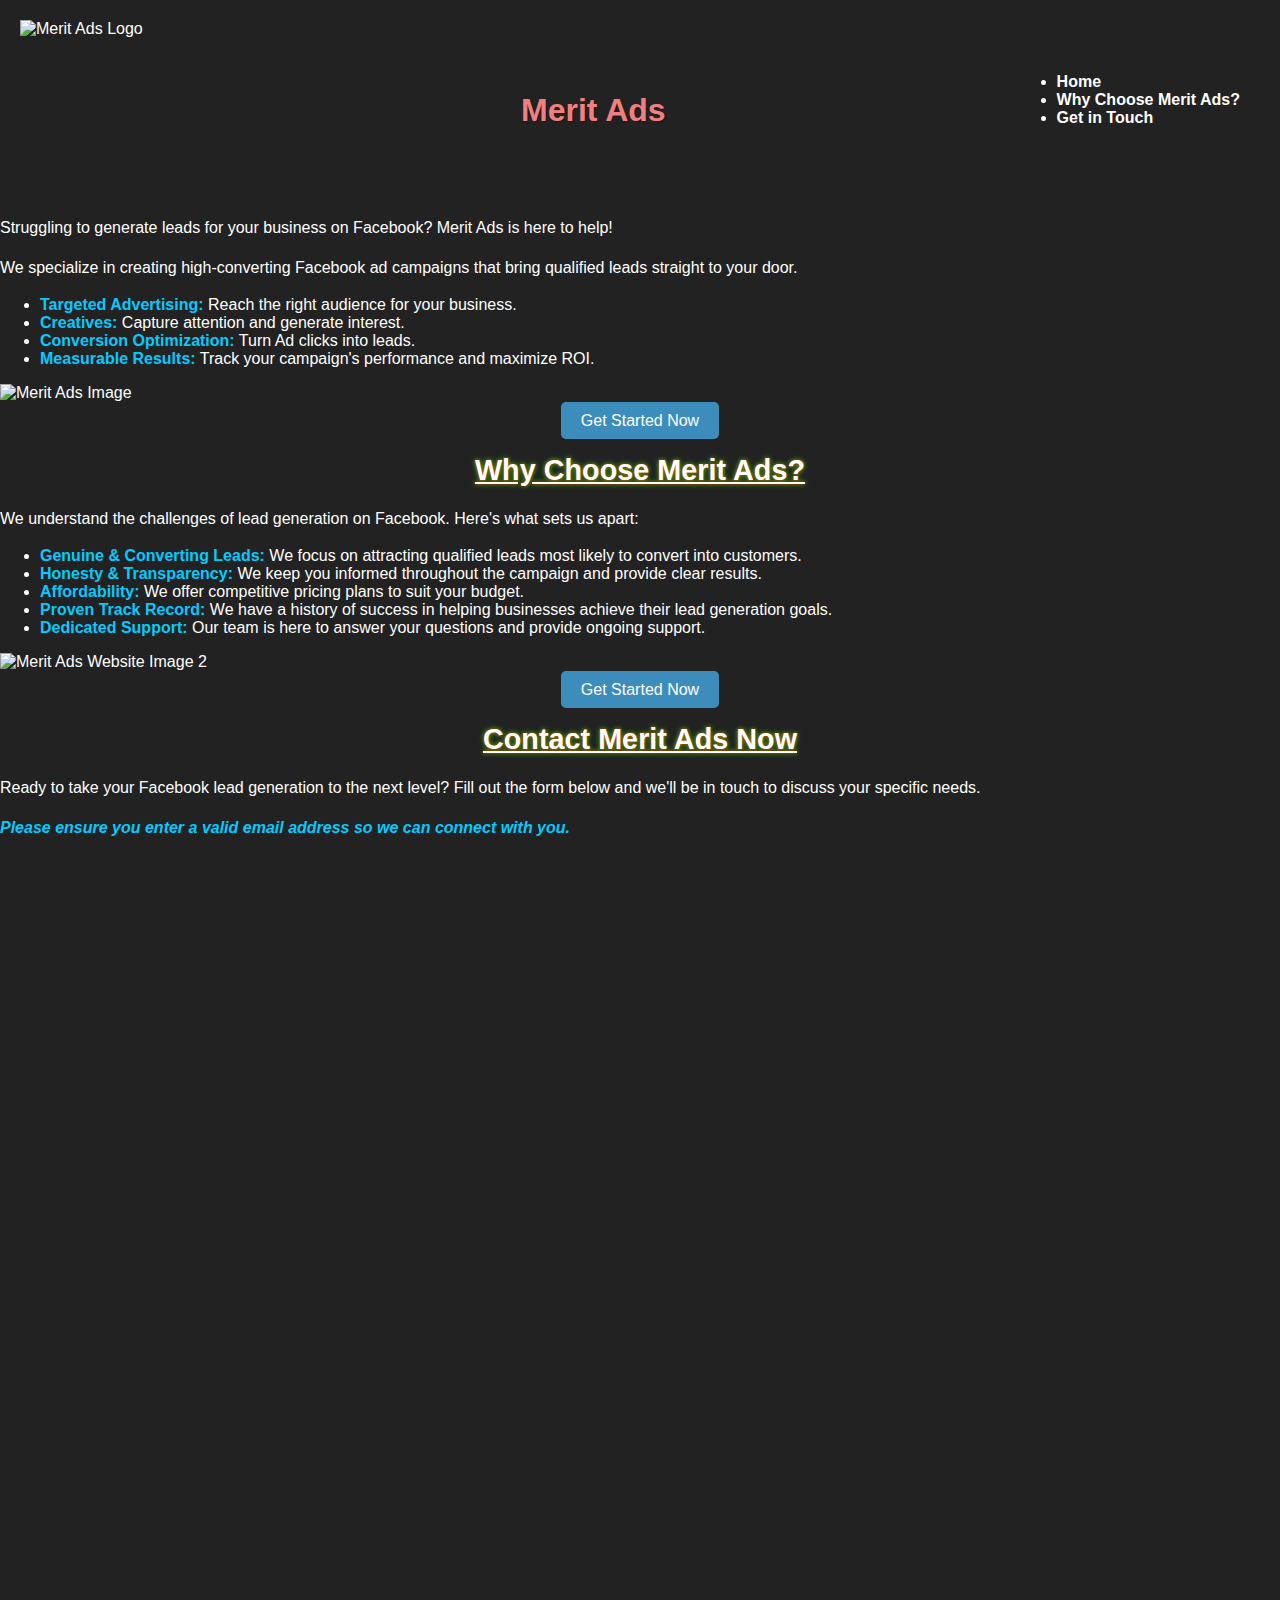
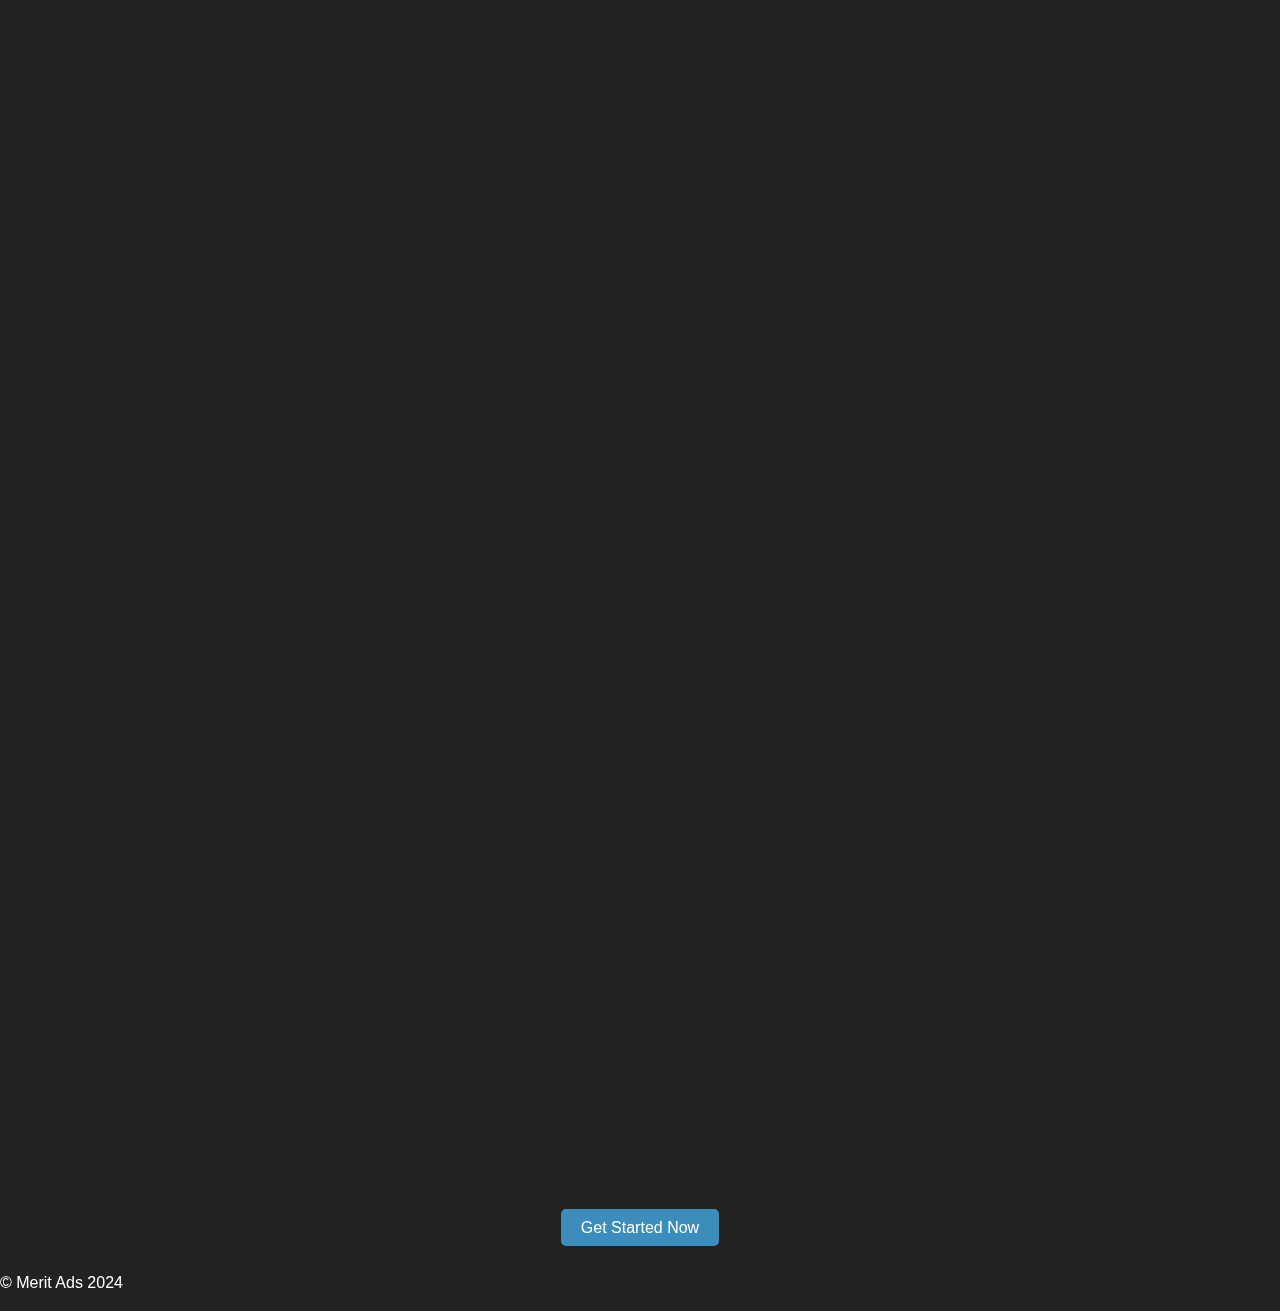
==== index.html @ b520ceeb "updated name" ====
<!DOCTYPE html>
<html lang="en">
<head>
  <meta charset="UTF-8">
  <meta name="viewport" content="width=device-width, initial-scale=1.0">
  <title>Merit Ads - Get Facebook Leads</title>
  <link rel="stylesheet" href="style.css"> </head>
<body>
  <header>
    <img src="./Downloads/Merit Ads Logo (2).png" alt="Merit Ads Logo" width="150" height="150">
    <h1>Merit Ads</h1>
    <nav>
      <ul>
        <li><a href="https://merit-ads.com">Home</a></li>
        <li><a href="#why-choose-merit-ads">Why Choose Merit Ads?</a></li>
        <li><a href="#contact-merit-ads">Get in Touch</a></li>
      </ul>
    </nav>
  </header>

  <main>
    <p>Struggling to generate leads for your business on Facebook? Merit Ads is here to help!</p>
    <p>We specialize in creating high-converting Facebook ad campaigns that bring qualified leads straight to your door.</p>
    <ul>
      <li><strong>Targeted Advertising:</strong> Reach the right audience for your business.</li>
      <li><strong>Creatives:</strong> Capture attention and generate interest.</li>
      <li><strong>Conversion Optimization:</strong> Turn Ad clicks into leads.</li>
      <li><strong>Measurable Results:</strong> Track your campaign's performance and maximize ROI.</li>
    </ul>
    <img src="./Downloads\merit ads website body image of people.jpg" alt="Merit Ads Image" width="800" height="500">

    <center><a href="https://forms.gle/bBWYeP9aksQHCVMYA" class="get-started-btn">Get Started Now</a></center>

    <h2 id="why-choose-merit-ads">Why Choose Merit Ads?</h2>
    <p>We understand the challenges of lead generation on Facebook. Here's what sets us apart:</p>
    <ul>
      <li><strong>Genuine & Converting Leads:</strong> We focus on attracting qualified leads most likely to convert into customers.</li>
      <li><strong>Honesty & Transparency:</strong> We keep you informed throughout the campaign and provide clear results.</li>
      <li><strong>Affordability:</strong> We offer competitive pricing plans to suit your budget.</li>
      <li><strong>Proven Track Record:</strong> We have a history of success in helping businesses achieve their lead generation goals.</li>
      <li><strong>Dedicated Support:</strong> Our team is here to answer your questions and provide ongoing support.</li>
    </ul>

    <img src=".\Downloads\merit ads website body image 1.jpg" alt="Merit Ads Website Image 2" width="850" height="450">

    <center><a href="https://forms.gle/bBWYeP9aksQHCVMYA" class="get-started-btn">Get Started Now</a></center> 
    
    <h2 id="contact-merit-ads">Contact Merit Ads Now</h2>
    <p>Ready to take your Facebook lead generation to the next level? Fill out the form below and we'll be in touch to discuss your specific needs.</p>
    <p><b><i>Please ensure you enter a valid email address so we can connect with you.</i></b></p>

    <iframe src="https://docs.google.com/forms/d/e/1FAIpQLSeJFAL06XFg92rd-PuCsoSw8Tq8mLammQNxguzX2dKGJfdlQw/viewform?embedded=true" width="640" height="1959" frameborder="0" marginheight="0" marginwidth="0">Loading…</iframe>

    <center><a href="https://forms.gle/bBWYeP9aksQHCVMYA" class="get-started-btn">Get Started Now</a></center>  
  </main>

  <footer>
    <p>&copy; Merit Ads 2024</p>
  </footer>
</body>
</html>
---- style.css ----
/* Basic Styles */
body {
    font-family: Arial, sans-serif;
    margin: 0;
    padding: 0;
    background-color: #222; /* Dark background */
    color: #fff; /* White text color */
    font-size: 20;
  }
  
  /* Ensured semicolons are present at the end of rules */
  
  /* Header */
  header {
    background-color: transparent;
    color: inherit;
    padding: 20px;
    display: flex;
    justify-content: space-between;
    align-items: center;
  }
  
  h1 {
    margin-bottom: 0;
    text-align: center;
    color: #F08080; /* Pink heading */
    text-shadow: 1px 1px 2px rgba(0, 0, 0, 0.3); /* Subtle shadow */
  }
  
  /* H2 Styles (Increased Specificity and Creative Effects) */
  #why-choose-merit-ads,
  #contact-merit-ads {
    margin-bottom: 20px;
    text-align: center;
    font-size: 1.8em; /* Increase font size slightly */
    text-decoration: underline; /* Underline for emphasis */
    text-shadow: 0 0 3px #FF0000, 0 0 5px #00FF00; /* Dual color text shadow */
    transition: text-shadow 0.3s ease-in-out; /* Smooth transition on hover */
  }
  
  #why-choose-merit-ads:hover,
  #contact-merit-ads:hover {
    text-shadow: 0 0 5px #FF0000, 0 0 10px #00FF00; /* Enhance text shadow on hover */
  }  
  /* Navigation Bar Styling */
  nav {
    display: flex;
    list-style: none;
    padding: 0;
    margin: 0;
  }
  
  nav li {
    margin-right: 20px;
  }
  
  nav li a {
    color: inherit; /* Inherit text color from body */
    text-decoration: none;
    font-weight: bold;
    transition: color 0.3s ease-in-out;
  }
  
  nav li a:hover {
    color: #32CD32; /* Green on hover */
  }
  
  /* Creative List Styling (Replace with your preferred icons) */
  .creative-list {
    display: flex;
    justify-content: space-between;
    margin: 0 auto;
    width: 60%;
  }
  
  .creative-list li {
    position: relative;
    text-align: center;
    padding: 15px;
    border-radius: 5px; /* Rounded corners */
    background-color: #333; /* Darker gray background */
    color: #eee; /* Light gray text */
    margin: 0 10px;
    transition: background-color 0.3s ease-in-out; /* Smooth background transition */
  }
  
  .creative-list li:before {
    content: '';
    display: block;
    width: 30px;
    height: 30px;
    border-radius: 50%;
    background-color: #fff; /* White circle */
    position: absolute;
    top: -5px; /* Position above list item */
    left: 50%;
    transform: translateX(-50%);
    z-index: -1;
  }
  
  .creative-list li:after {
    content: '';
    position: absolute;
    top: 15px;
    left: 50%;
    transform: translateX(-50%);
    width: 100%;
    height: 2px;
    background-color: #ddd; /* Light gray line */
    z-index: -2;
  }
  
  .creative-list li:first-child:after {
    display: none;
  }
  
  .creative-list li.active,
  .creative-list li:hover {
    background-color: #444; /* Even darker hover background */
    color: #fff; /* White text on hover */
  }
  
  /* Paragraphs */
  p {
    line-height: 1.5;
    color: inherit; /* Inherit text color from body */
    font
  }
  
  /* Images */
  img {
    max-width: 100%;
    height: auto;
    margin-bottom: 10px;
  }
  
  /* Buttons */
  .get-started-btn {
    background-color: #3C8DBC; /* Blue from logo (can be changed) */
    color: white;
    padding: 10px 20px;
    border: none;
    border-radius: 5px;
    cursor: pointer;
    margin-top: 10px;
    text-decoration: none;
  }
  
  .get-started-btn:hover {
    background-color: #2969AF; /* Darken blue on hover */
  }
  
  /* Bold Text Color */
  strong,
  b {
    color: #00CCFF;
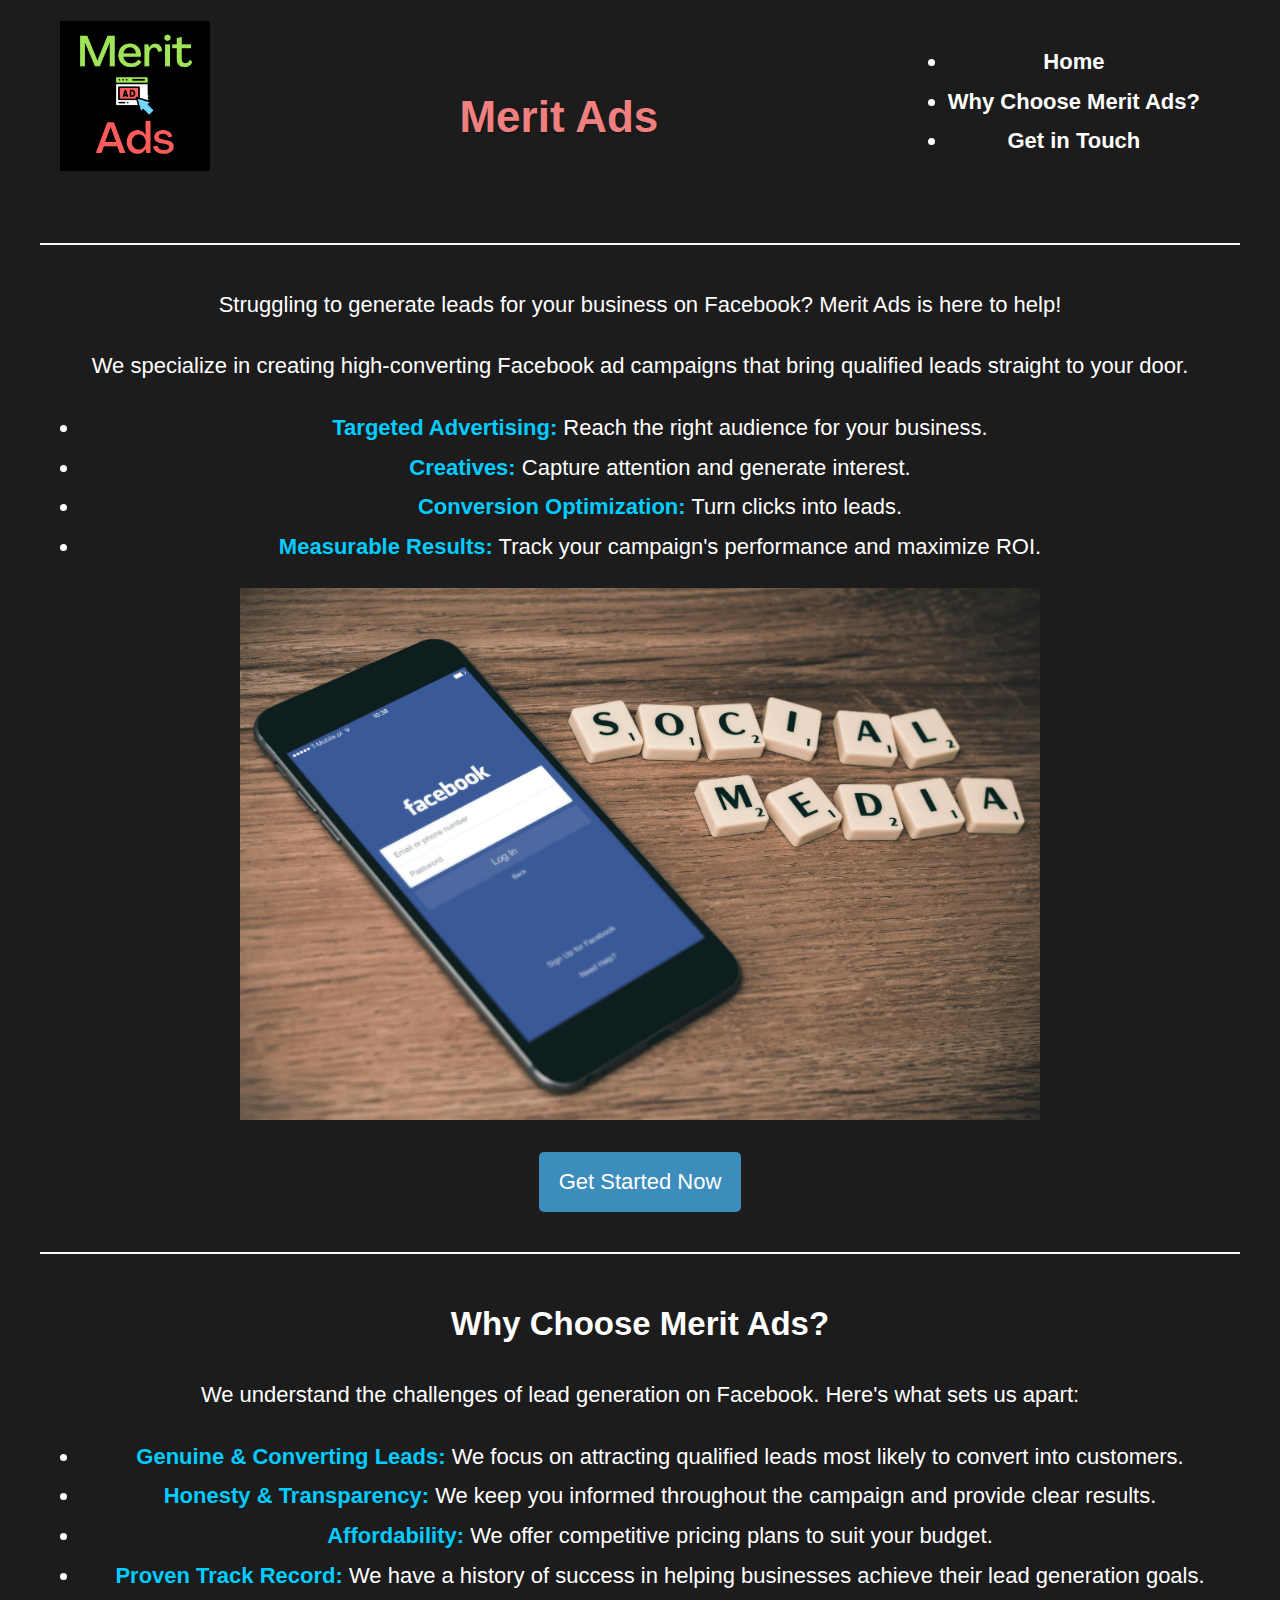
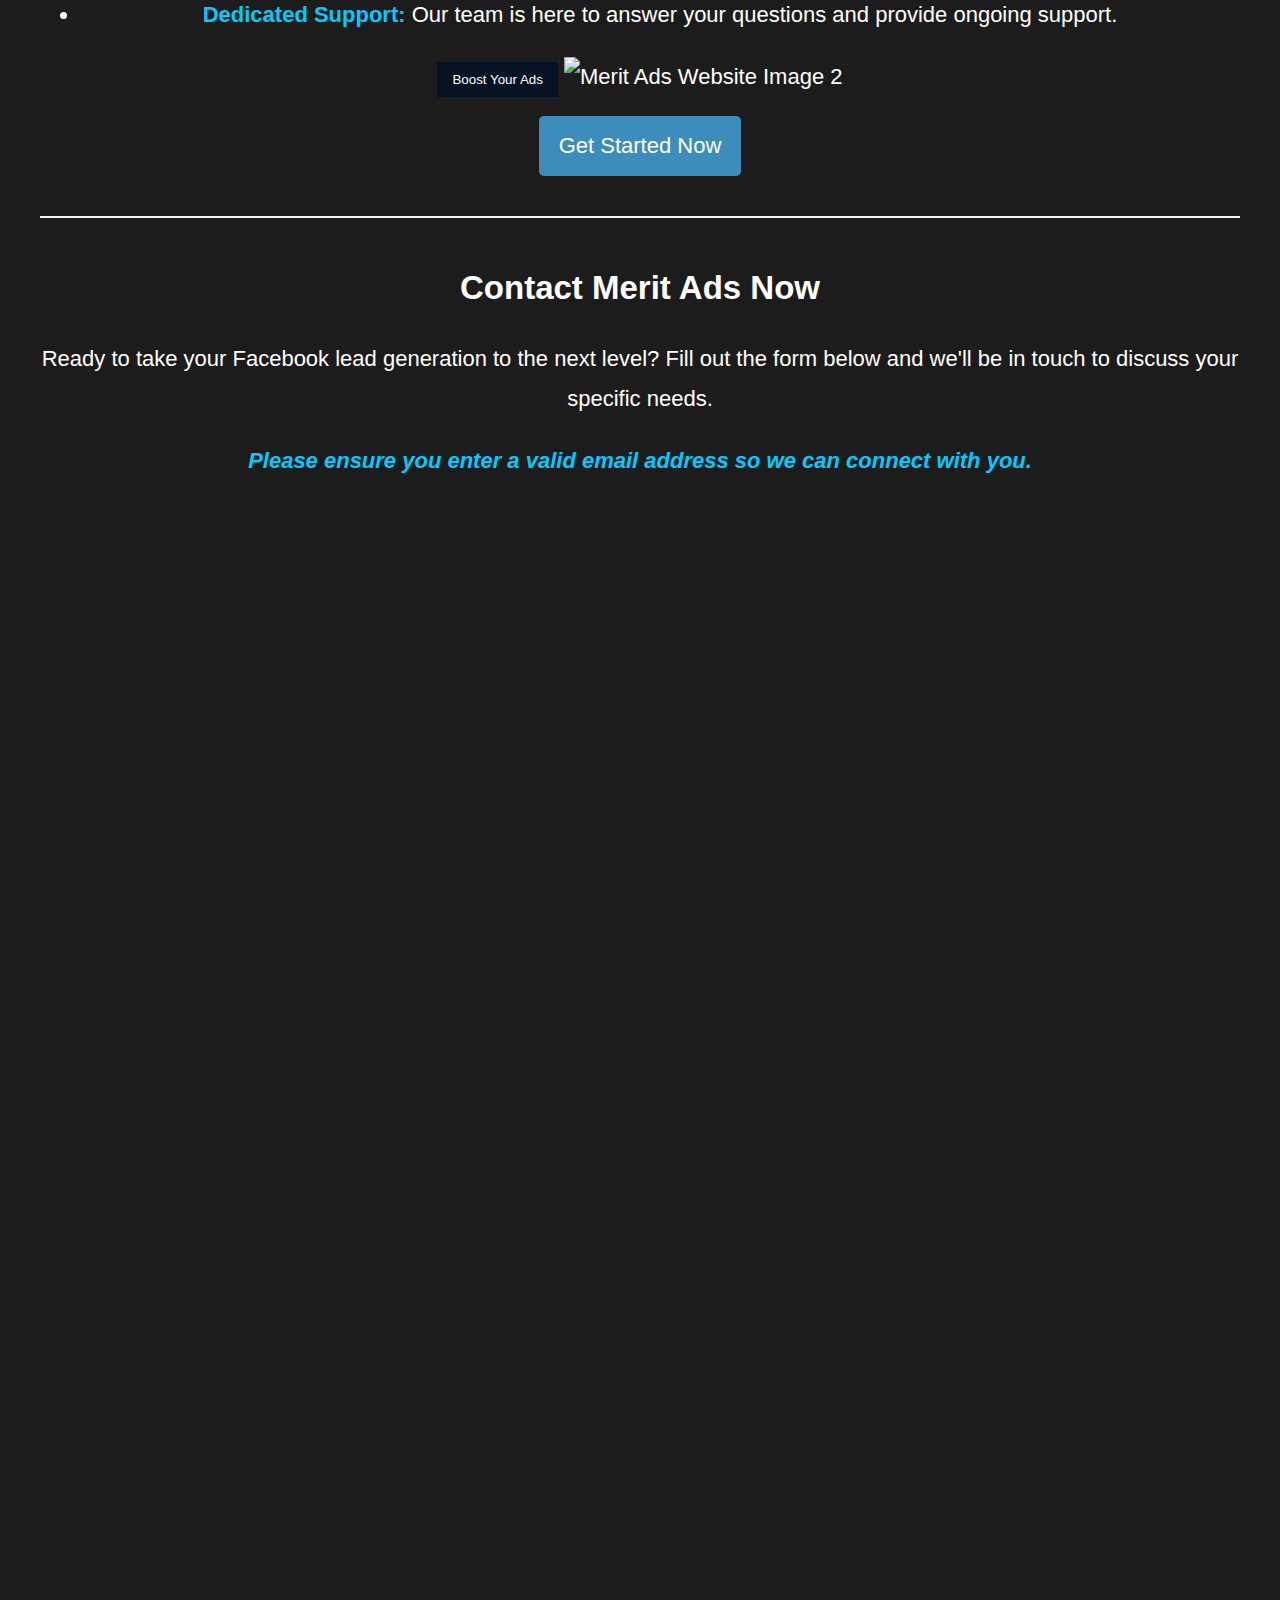
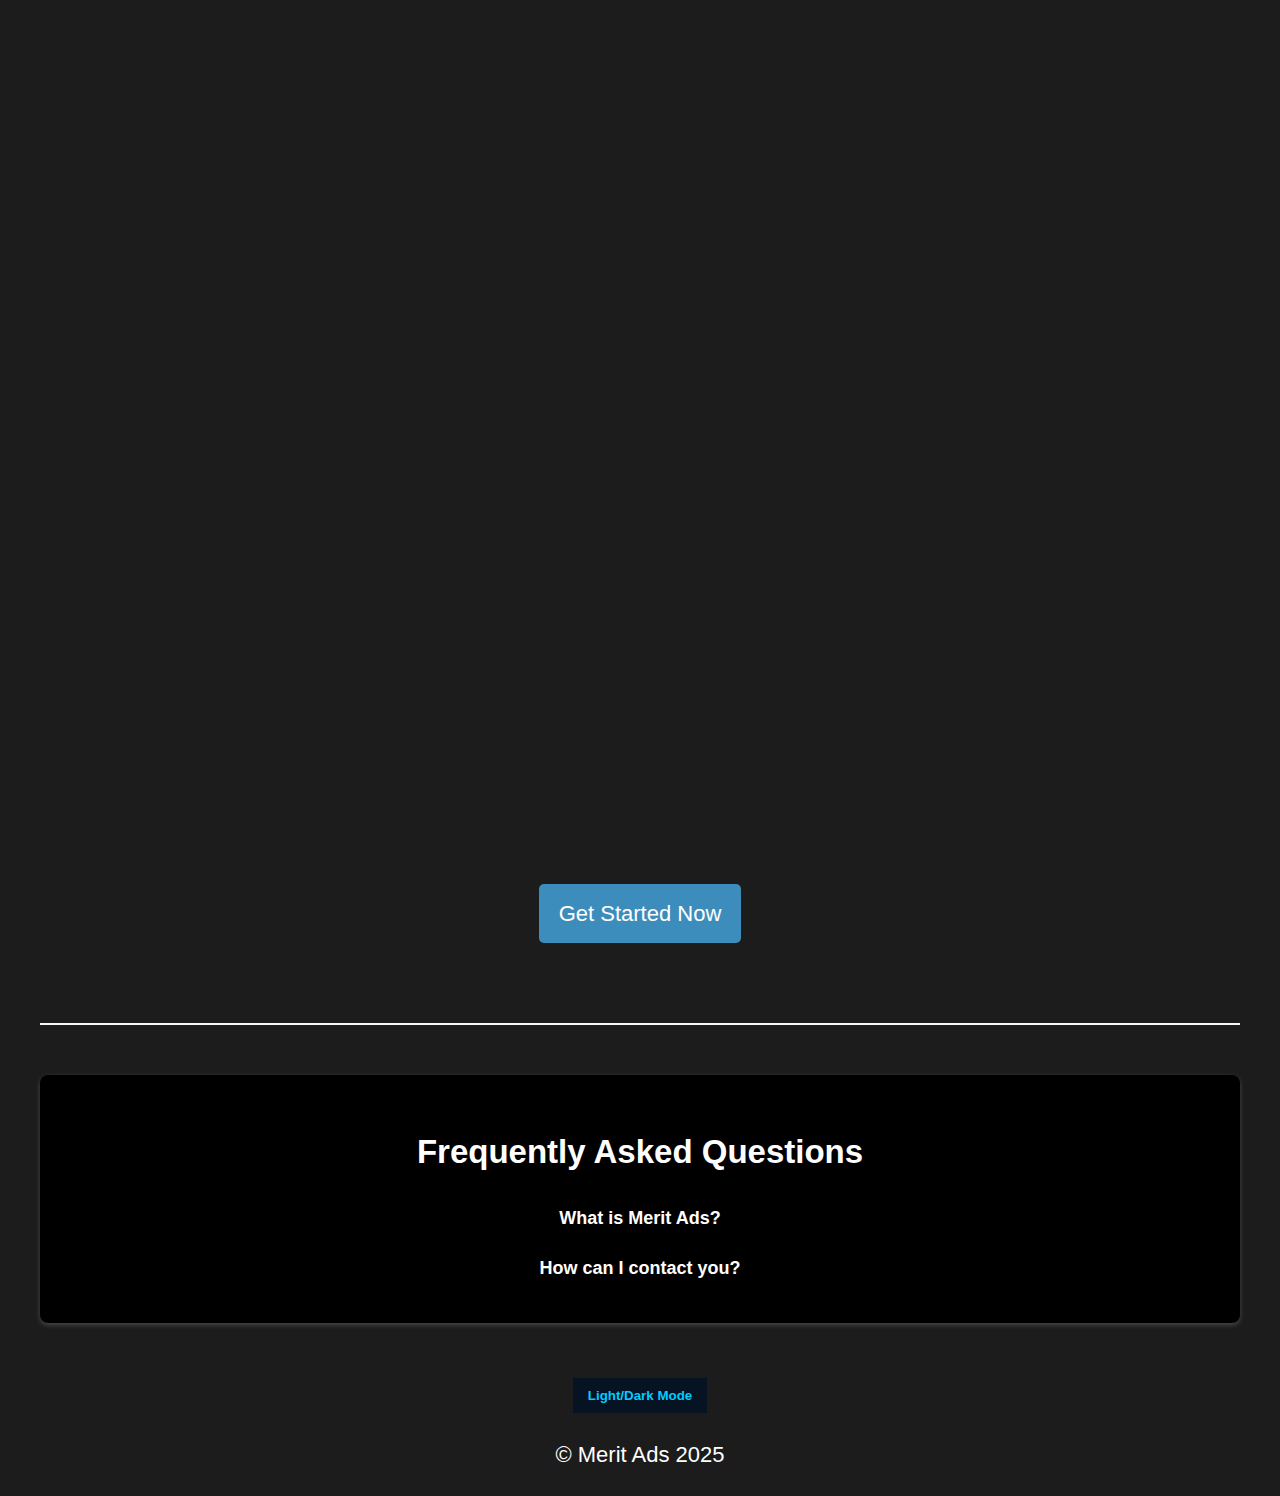
==== commit edc42a73: "updated" ====
--- a/index.html
+++ b/index.html
@@ -7,7 +7,8 @@
   <link rel="stylesheet" href="style.css"> </head>
 <body>
   <header>
-    <img src="./Downloads/Merit Ads Logo (2).png" alt="Merit Ads Logo" width="150" height="150">
+    <img src="Images/Merit Ads Logo (2).png" alt="Merit Ads Logo" width="150" height="150">
+
     <h1>Merit Ads</h1>
     <nav>
       <ul>
@@ -19,17 +20,20 @@
   </header>
 
   <main>
+    <div class="divider"></div>
+
     <p>Struggling to generate leads for your business on Facebook? Merit Ads is here to help!</p>
     <p>We specialize in creating high-converting Facebook ad campaigns that bring qualified leads straight to your door.</p>
     <ul>
       <li><strong>Targeted Advertising:</strong> Reach the right audience for your business.</li>
       <li><strong>Creatives:</strong> Capture attention and generate interest.</li>
-      <li><strong>Conversion Optimization:</strong> Turn Ad clicks into leads.</li>
+      <li><strong>Conversion Optimization:</strong> Turn clicks into leads.</li>
       <li><strong>Measurable Results:</strong> Track your campaign's performance and maximize ROI.</li>
     </ul>
-    <img src="./Downloads\merit ads website body image of people.jpg" alt="Merit Ads Image" width="800" height="500">
+    <img src="Images/merit ads website body image 1.jpg" alt="Merit Ads Image" width="800" height="500">
+    <center><a href="https://forms.gle/bBWYeP9aksQHCVMYA" class="get-started-btn">Get Started Now</a></center>
 
-    <center><a href="https://forms.gle/bBWYeP9aksQHCVMYA" class="get-started-btn">Get Started Now</a></center>
+    <div class="divider"></div>
 
     <h2 id="why-choose-merit-ads">Why Choose Merit Ads?</h2>
     <p>We understand the challenges of lead generation on Facebook. Here's what sets us apart:</p>
@@ -41,10 +45,25 @@
       <li><strong>Dedicated Support:</strong> Our team is here to answer your questions and provide ongoing support.</li>
     </ul>
 
-    <img src=".\Downloads\merit ads website body image 1.jpg" alt="Merit Ads Website Image 2" width="850" height="450">
+<!-- Modal -->
+<div id="popupModal" class="modal">
+  <div class="modal-content">
+    <span class="close">&times;</span>
+    <h2>Get Your Brand Noticed!</h2>
+    <p>Looking to run high-impact digital ads? Partner with Merit Ads to reach your target audience and drive conversions. Click below to learn more!</p>
+    <a href="#googleForm" class="modal-btn">Learn More</a>
+  </div>
+</div>
 
-    <center><a href="https://forms.gle/bBWYeP9aksQHCVMYA" class="get-started-btn">Get Started Now</a></center> 
-    
+<!-- Trigger Button -->
+<button id="openModal">Boost Your Ads</button>
+
+    <img src=".\images\merit ads website body image 2.jpg" alt="Merit Ads Website Image 2" width="850" height="450">
+
+    <center><a href="https://forms.gle/bBWYeP9aksQHCVMYA" class="get-started-btn">Get Started Now</a></center>    
+
+    <div class="divider"></div>
+
     <h2 id="contact-merit-ads">Contact Merit Ads Now</h2>
     <p>Ready to take your Facebook lead generation to the next level? Fill out the form below and we'll be in touch to discuss your specific needs.</p>
     <p><b><i>Please ensure you enter a valid email address so we can connect with you.</i></b></p>
@@ -52,10 +71,95 @@
     <iframe src="https://docs.google.com/forms/d/e/1FAIpQLSeJFAL06XFg92rd-PuCsoSw8Tq8mLammQNxguzX2dKGJfdlQw/viewform?embedded=true" width="640" height="1959" frameborder="0" marginheight="0" marginwidth="0">Loading…</iframe>
 
     <center><a href="https://forms.gle/bBWYeP9aksQHCVMYA" class="get-started-btn">Get Started Now</a></center>  
+
+    <div class="divider"></div>
+
+    <section id="faq">
+      <h2>Frequently Asked Questions</h2>
+      <div class="faq-item">
+          <h3 class="faq-question">What is Merit Ads?</h3>
+          <p class="faq-answer" style="display: none;">Merit Ads is a platform that provides effective advertising solutions for businesses.</p>
+      </div>
+      <div class="faq-item">
+          <h3 class="faq-question">How can I contact you?</h3>
+          <p class="faq-answer" style="display: none;">You can reach us via the "Get in Touch" section or email us directly.</p>
+      </div>
+  </section>
+  
   </main>
 
   <footer>
-    <p>&copy; Merit Ads 2024</p>
+    <button id="themeToggle"><strong> Light/Dark Mode</strong></button>
+    <p>&copy; Merit Ads 2025</p>
   </footer>
+
+
+<button id="backToTop" style="display: none;">⬆ Back to Top</button>
+
+<script>
+  // Select all elements with the 'faq-question' class
+  const faqQuestions = document.querySelectorAll(".faq-question");
+
+  faqQuestions.forEach((question) => {
+    question.addEventListener("click", () => {
+      const answer = question.nextElementSibling;
+
+      // Toggle the display style of the answer
+      if (answer.style.display === "none" || !answer.style.display) {
+        answer.style.display = "block";
+      } else {
+        answer.style.display = "none";
+      }
+    });
+  });
+
+  const backToTopButton = document.getElementById("backToTop");
+
+  // Show the button when scrolling down
+  window.addEventListener("scroll", () => {
+    if (window.scrollY > 300) { // Adjust the value as needed
+      backToTopButton.style.display = "block";
+    } else {
+      backToTopButton.style.display = "none";
+    }
+  });
+
+  // Scroll smoothly to the top when the button is clicked
+  backToTopButton.addEventListener("click", () => {
+    window.scrollTo({
+      top: 0,
+      behavior: "smooth",
+    });
+  });
+
+// JavaScript for Popup
+const modal = document.getElementById('popupModal');
+const openModal = document.getElementById('openModal');
+const closeModal = document.querySelector('.close');
+
+openModal.addEventListener('click', () => {
+  modal.style.display = 'block';
+});
+
+closeModal.addEventListener('click', () => {
+  modal.style.display = 'none';
+});
+
+window.addEventListener('click', (event) => {
+  if (event.target === modal) {
+    modal.style.display = 'none';
+  }
+});
+
+const toggleButton = document.getElementById('themeToggle');
+const body = document.body;
+
+toggleButton.addEventListener('click', () => {
+  body.classList.toggle('light-mode');
+});
+
+
+</script>
+
 </body>
 </html>
--- a/style.css
+++ b/style.css
@@ -1,157 +1,254 @@
 /* Basic Styles */
 body {
-    font-family: Arial, sans-serif;
-    margin: 0;
-    padding: 0;
-    background-color: #222; /* Dark background */
-    color: #fff; /* White text color */
-    font-size: 20;
-  }
-  
-  /* Ensured semicolons are present at the end of rules */
-  
-  /* Header */
-  header {
-    background-color: transparent;
-    color: inherit;
-    padding: 20px;
-    display: flex;
-    justify-content: space-between;
-    align-items: center;
-  }
-  
-  h1 {
-    margin-bottom: 0;
-    text-align: center;
-    color: #F08080; /* Pink heading */
-    text-shadow: 1px 1px 2px rgba(0, 0, 0, 0.3); /* Subtle shadow */
-  }
-  
-  /* H2 Styles (Increased Specificity and Creative Effects) */
-  #why-choose-merit-ads,
-  #contact-merit-ads {
-    margin-bottom: 20px;
-    text-align: center;
-    font-size: 1.8em; /* Increase font size slightly */
-    text-decoration: underline; /* Underline for emphasis */
-    text-shadow: 0 0 3px #FF0000, 0 0 5px #00FF00; /* Dual color text shadow */
-    transition: text-shadow 0.3s ease-in-out; /* Smooth transition on hover */
-  }
-  
-  #why-choose-merit-ads:hover,
-  #contact-merit-ads:hover {
-    text-shadow: 0 0 5px #FF0000, 0 0 10px #00FF00; /* Enhance text shadow on hover */
-  }  
-  /* Navigation Bar Styling */
-  nav {
-    display: flex;
-    list-style: none;
-    padding: 0;
-    margin: 0;
-  }
-  
-  nav li {
-    margin-right: 20px;
-  }
-  
-  nav li a {
-    color: inherit; /* Inherit text color from body */
-    text-decoration: none;
-    font-weight: bold;
-    transition: color 0.3s ease-in-out;
-  }
-  
-  nav li a:hover {
-    color: #32CD32; /* Green on hover */
-  }
-  
-  /* Creative List Styling (Replace with your preferred icons) */
-  .creative-list {
-    display: flex;
-    justify-content: space-between;
-    margin: 0 auto;
-    width: 60%;
-  }
-  
-  .creative-list li {
-    position: relative;
-    text-align: center;
-    padding: 15px;
-    border-radius: 5px; /* Rounded corners */
-    background-color: #333; /* Darker gray background */
-    color: #eee; /* Light gray text */
-    margin: 0 10px;
-    transition: background-color 0.3s ease-in-out; /* Smooth background transition */
-  }
-  
-  .creative-list li:before {
-    content: '';
-    display: block;
-    width: 30px;
-    height: 30px;
-    border-radius: 50%;
-    background-color: #fff; /* White circle */
-    position: absolute;
-    top: -5px; /* Position above list item */
-    left: 50%;
-    transform: translateX(-50%);
-    z-index: -1;
-  }
-  
-  .creative-list li:after {
-    content: '';
-    position: absolute;
-    top: 15px;
-    left: 50%;
-    transform: translateX(-50%);
-    width: 100%;
-    height: 2px;
-    background-color: #ddd; /* Light gray line */
-    z-index: -2;
-  }
-  
-  .creative-list li:first-child:after {
-    display: none;
-  }
-  
-  .creative-list li.active,
-  .creative-list li:hover {
-    background-color: #444; /* Even darker hover background */
-    color: #fff; /* White text on hover */
-  }
-  
-  /* Paragraphs */
-  p {
-    line-height: 1.5;
-    color: inherit; /* Inherit text color from body */
-    font
-  }
-  
-  /* Images */
-  img {
-    max-width: 100%;
-    height: auto;
-    margin-bottom: 10px;
-  }
-  
-  /* Buttons */
-  .get-started-btn {
-    background-color: #3C8DBC; /* Blue from logo (can be changed) */
-    color: white;
-    padding: 10px 20px;
-    border: none;
-    border-radius: 5px;
-    cursor: pointer;
-    margin-top: 10px;
-    text-decoration: none;
-  }
-  
-  .get-started-btn:hover {
-    background-color: #2969AF; /* Darken blue on hover */
-  }
-  
-  /* Bold Text Color */
-  strong,
-  b {
-    color: #00CCFF;
-  +  font-family: Arial, sans-serif;
+  font-size: 22px !important;
+  line-height: 1.8;
+  text-align: center;
+  margin: 0 auto; /* Center the body */
+  padding: 0;
+  background-color: #1d1c1c; /* Dark background */
+  color: #fff; /* White text color */
+  max-width: 1200px; /* Restrict the max width of the page */
+  padding-left: 30px; /* Add padding on left */
+  padding-right: 30px; /* Add padding on right */
+}
+
+/* Header */
+header {
+  background-color: transparent;
+  color: inherit;
+  padding: 20px;
+  display: flex;
+  justify-content: space-between;
+  align-items: center;
+  max-width: 100%;
+  margin: 0 auto; /* Ensures header is centered */
+}
+
+/* Main Content Wrapper */
+#main-content-wrapper {
+  margin: 0 auto; /* Center horizontally */
+  width: 100%; /* Use full width */
+  max-width: 1000px; /* Set a max-width */
+  padding: 20px;
+  text-align: center; /* Center align all text inside */
+}
+
+h1 {
+  margin-bottom: 0;
+  text-align: center;
+  color: #F08080; /* Pink heading */
+  text-shadow: 1px 1px 2px rgba(0, 0, 0, 0.3); /* Subtle shadow */
+}
+
+h2 {
+  margin-bottom: 20px;
+  text-align: center;
+}
+
+/* Navigation Bar Styling */
+nav {
+  display: flex;
+  justify-content: center; /* Center align nav items */
+  list-style: none;
+  padding: 0;
+  margin: 0;
+}
+
+nav li {
+  margin-right: 20px;
+}
+
+nav li a {
+  color: inherit; /* Inherit text color from body */
+  text-decoration: none;
+  font-weight: bold;
+  transition: color 0.3s ease-in-out;
+}
+
+nav li a:hover {
+  color: #32CD32; /* Green on hover */
+}
+
+/* Creative List Styling */
+.creative-list {
+  display: flex;
+  justify-content: center; /* Center align list items */
+  margin: 0 auto;
+  width: 80%; /* Adjust the width */
+}
+
+.creative-list li {
+  position: relative;
+  text-align: center;
+  padding: 15px;
+  border-radius: 5px;
+  background-color: #333;
+  color: #eee;
+  margin: 0 10px;
+}
+
+img {
+  max-width: 100%;
+  height: auto;
+  margin-bottom: 10px;
+}
+
+/* Buttons */
+.get-started-btn {
+  background-color: #3C8DBC; /* Blue from logo (can be changed) */
+  color: white;
+  padding: 10px 20px;
+  border: none;
+  border-radius: 5px;
+  cursor: pointer;
+  margin-top: 10px;
+  text-decoration: none;
+  display: inline-block;
+}
+
+.get-started-btn:hover {
+  background-color: #2969AF; /* Darken blue on hover */
+}
+
+/* Bold Text Color */
+strong,
+b {
+  color: #00CCFF;
+}
+
+/* FAQ Section Container */
+#faq {
+  margin: 50px 0;
+  padding: 20px;
+  background-color: #000; /* Black background */
+  border-radius: 8px;
+  box-shadow: 0 2px 5px rgba(255, 255, 255, 0.2); /* Subtle white glow */
+}
+
+/* Individual FAQ Items */
+.faq-item {
+  margin-bottom: 15px;
+}
+
+/* FAQ Question Styling */
+.faq-question {
+  cursor: pointer;
+  color: #fff; /* White text */
+  font-size: 18px;
+}
+
+.faq-question:hover {
+  text-decoration: underline;
+  color: #ff4500; /* Highlighted orange text on hover */
+}
+
+/* FAQ Answer Styling */
+.faq-answer {
+  margin: 5px 0 0 10px;
+  color: #ccc; /* Light gray for better contrast with black background */
+  font-size: 16px;
+}
+
+.faq-question:hover {
+  text-decoration: underline;
+  color: #ff4500; /* Highlight color */
+  text-shadow: 0 0 5px #ff4500; /* Glowing effect */
+}
+
+.faq-answer {
+  color: white; /* Sets the text color to white */
+  background-color: black; /* Optional: Add contrast with a black background */
+  padding: 10px; /* Optional: Adds some padding for better readability */
+  border-radius: 5px; /* Optional: Rounds the corners of the box */
+}
+
+/* When the answer is visible */
+.faq-answer.show {
+  max-height: 200px; /* Set a maximum height for animation */
+  opacity: 1;
+}
+
+#backToTop {
+  position: fixed;
+  bottom: 20px; /* Distance from the bottom */
+  right: 20px; /* Distance from the right */
+  background-color: #000; /* Black background */
+  color: #fff; /* White text */
+  border: none; /* Remove border */
+  border-radius: 5px; /* Rounded corners */
+  padding: 10px 15px; /* Padding */
+  cursor: pointer; /* Pointer cursor on hover */
+  box-shadow: 0 4px 6px rgba(0, 0, 0, 0.2); /* Optional: Add shadow for depth */
+  display: none; /* Initially hidden */
+  z-index: 1000; /* Ensures it appears above other elements */
+}
+
+#backToTop:hover {
+  background-color: #555; /* Change color on hover */
+}
+
+.divider {
+  height: 2px;
+  background-color: #f8f7f7;
+  margin: 40px 0;
+}
+
+/* Modal Styling */
+.modal {
+  display: none; /* Hidden by default */
+  position: fixed;
+  top: 0;
+  left: 0;
+  width: 100%;
+  height: 100%;
+  background-color: rgba(0, 0, 0, 0.5);
+  z-index: 1000;
+}
+
+.modal-content {
+  background-color: white;
+  color: #1d1c1c;
+  padding: 20px;
+  border-radius: 10px;
+  width: 60%;
+  margin: 10% auto;
+  text-align: center;
+}
+
+.modal-btn {
+  display: inline-block;
+  padding: 10px 20px;
+  background-color: #007bff;
+  color: white;
+  text-decoration: none;
+  border-radius: 5px;
+  margin-top: 20px;
+}
+
+.modal-btn:hover {
+  background-color: #0056b3;
+}
+
+.close {
+  float: right;
+  cursor: pointer;
+  font-size: 20px;
+}
+.light-mode {
+  background-color: white;
+  color: black;
+}
+
+button {
+  background-color: #051322;
+  color: white;
+  padding: 10px 15px;
+  border: none;
+  cursor: pointer;
+  justify-self: left;
+}
+
+button:hover {
+  background-color: #0056b3;
+}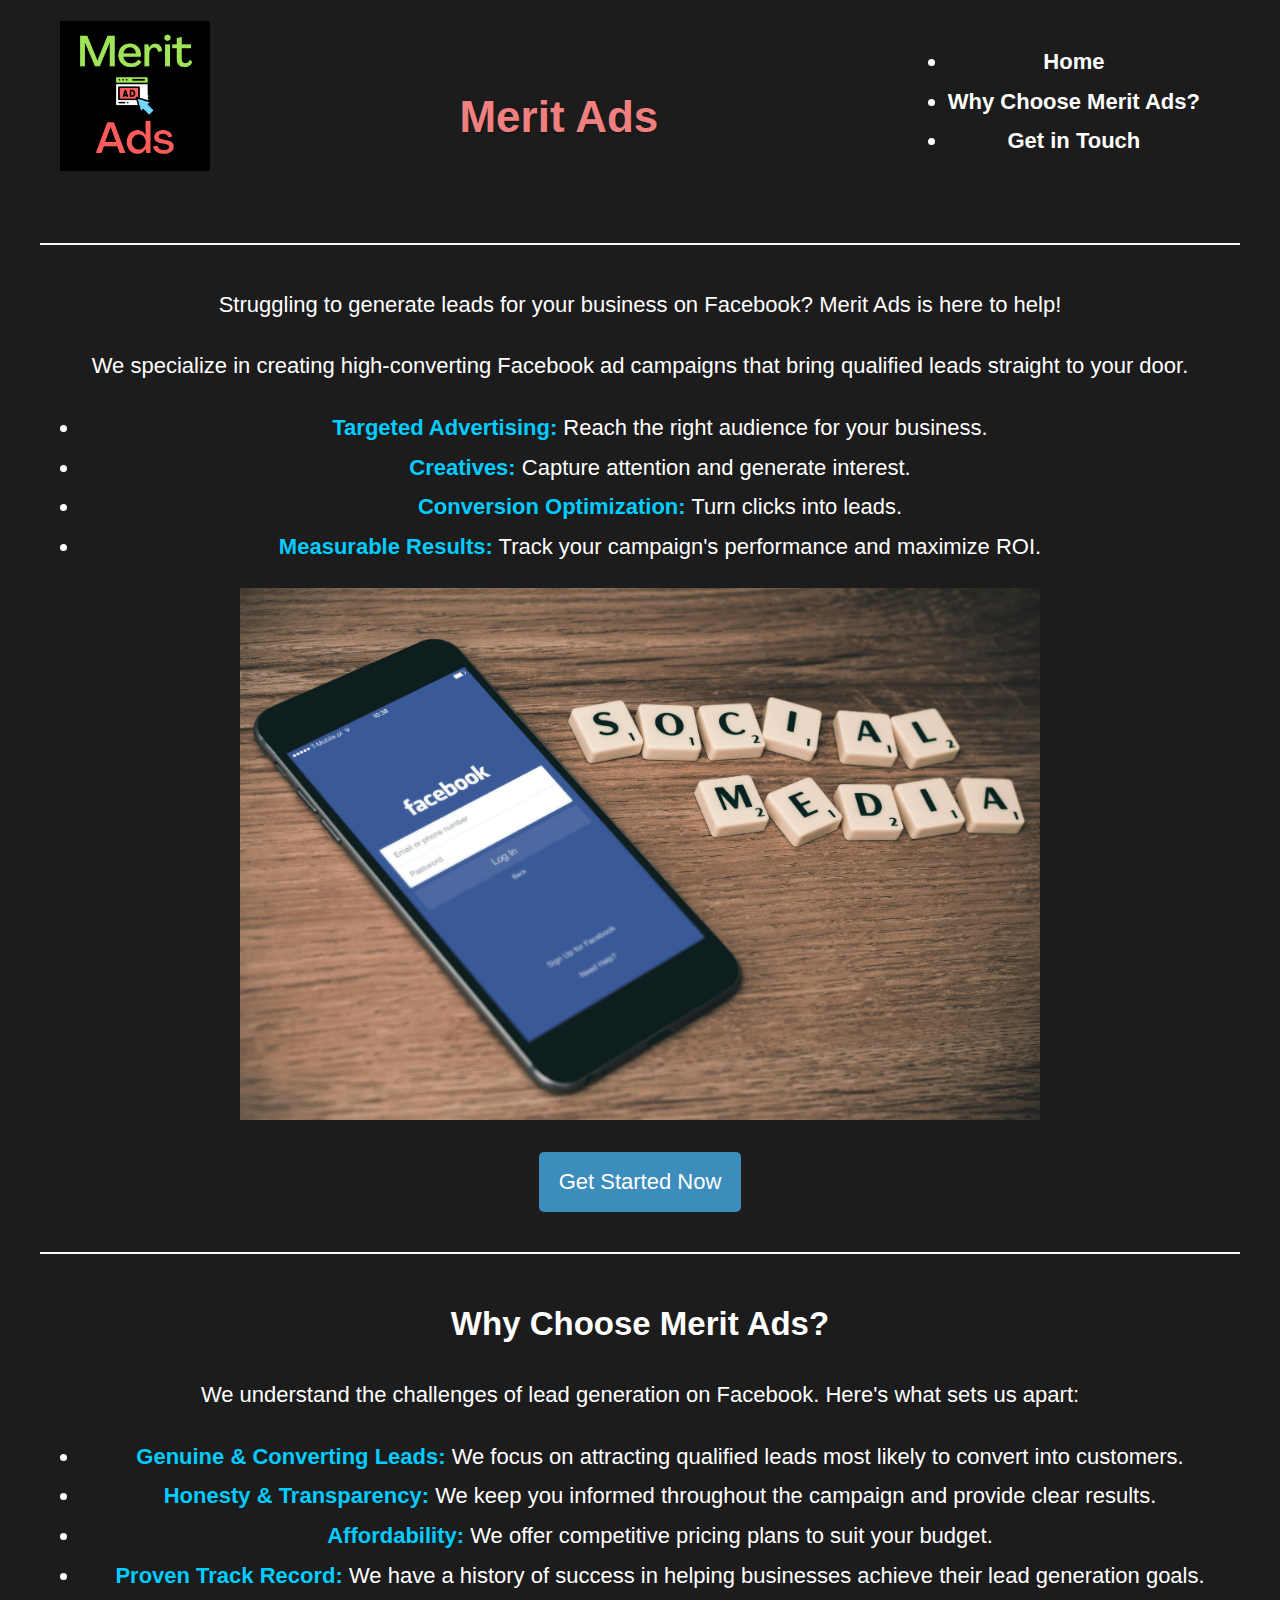
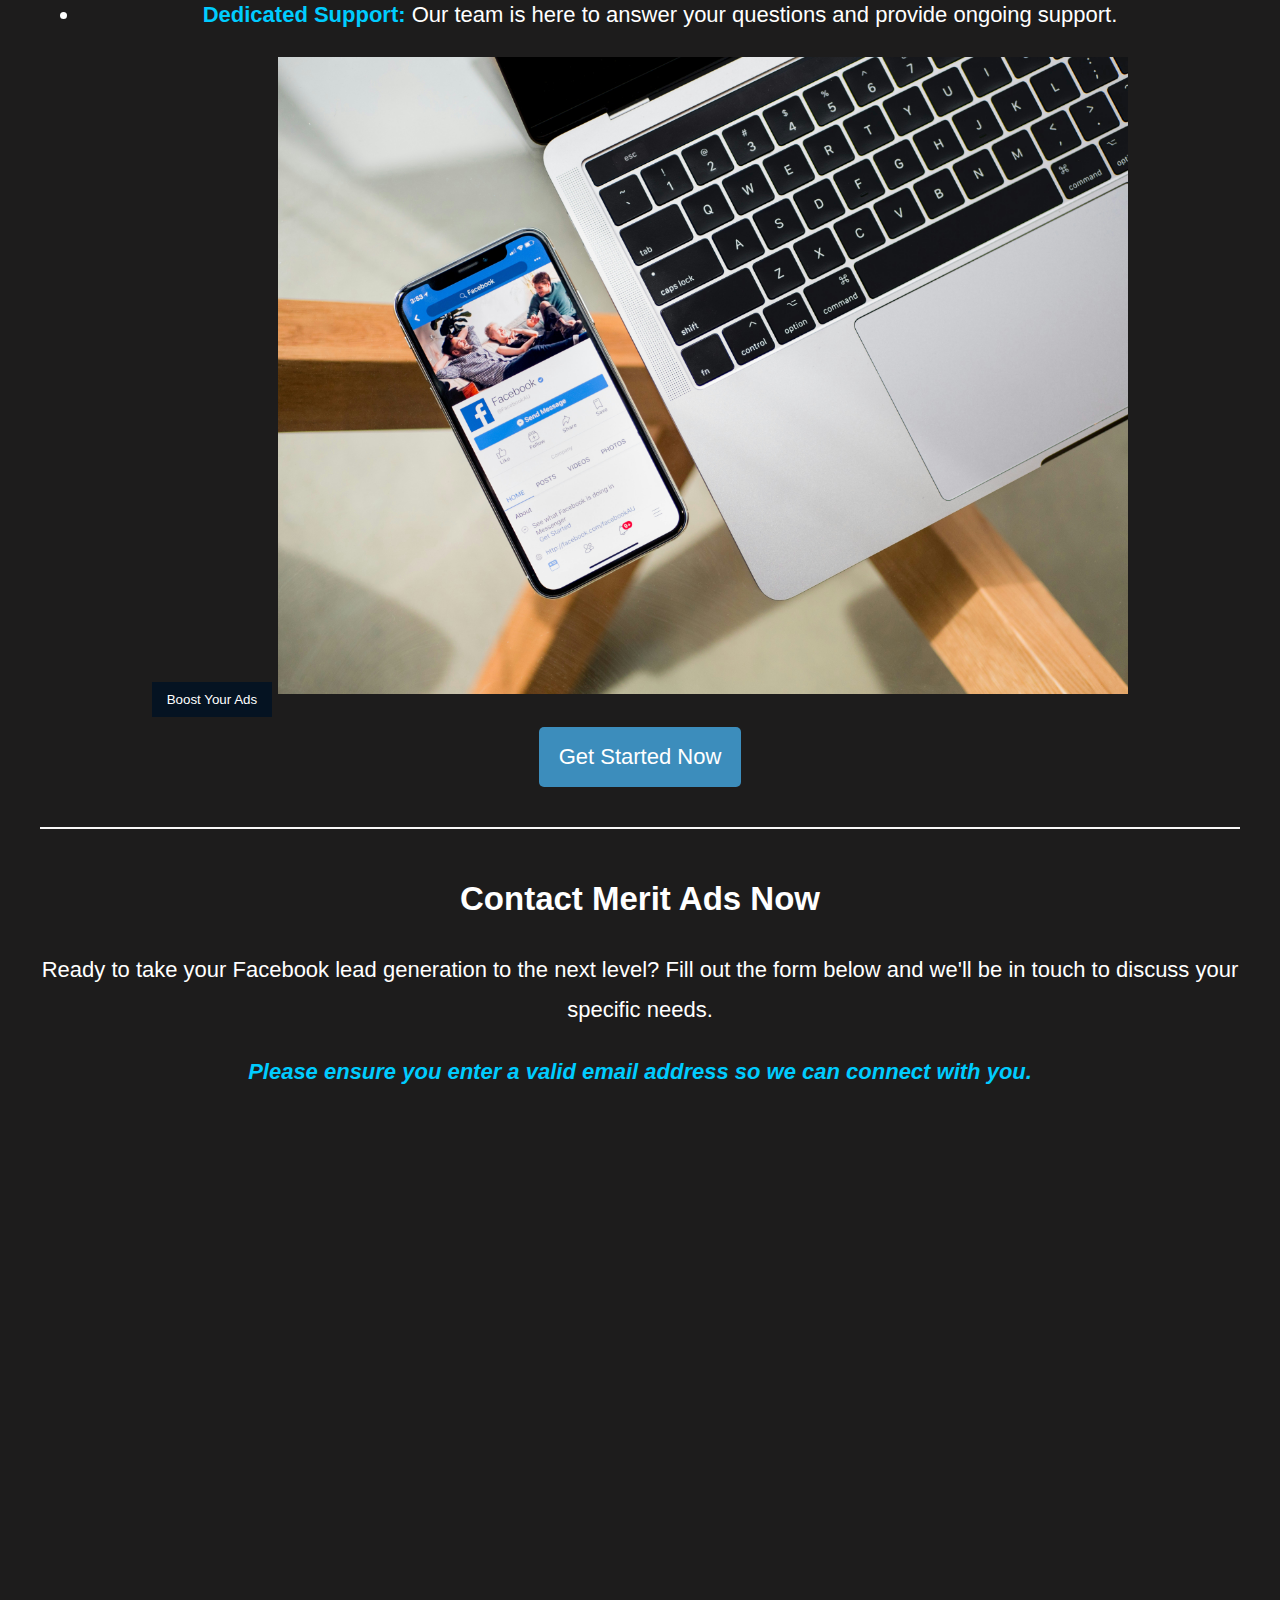
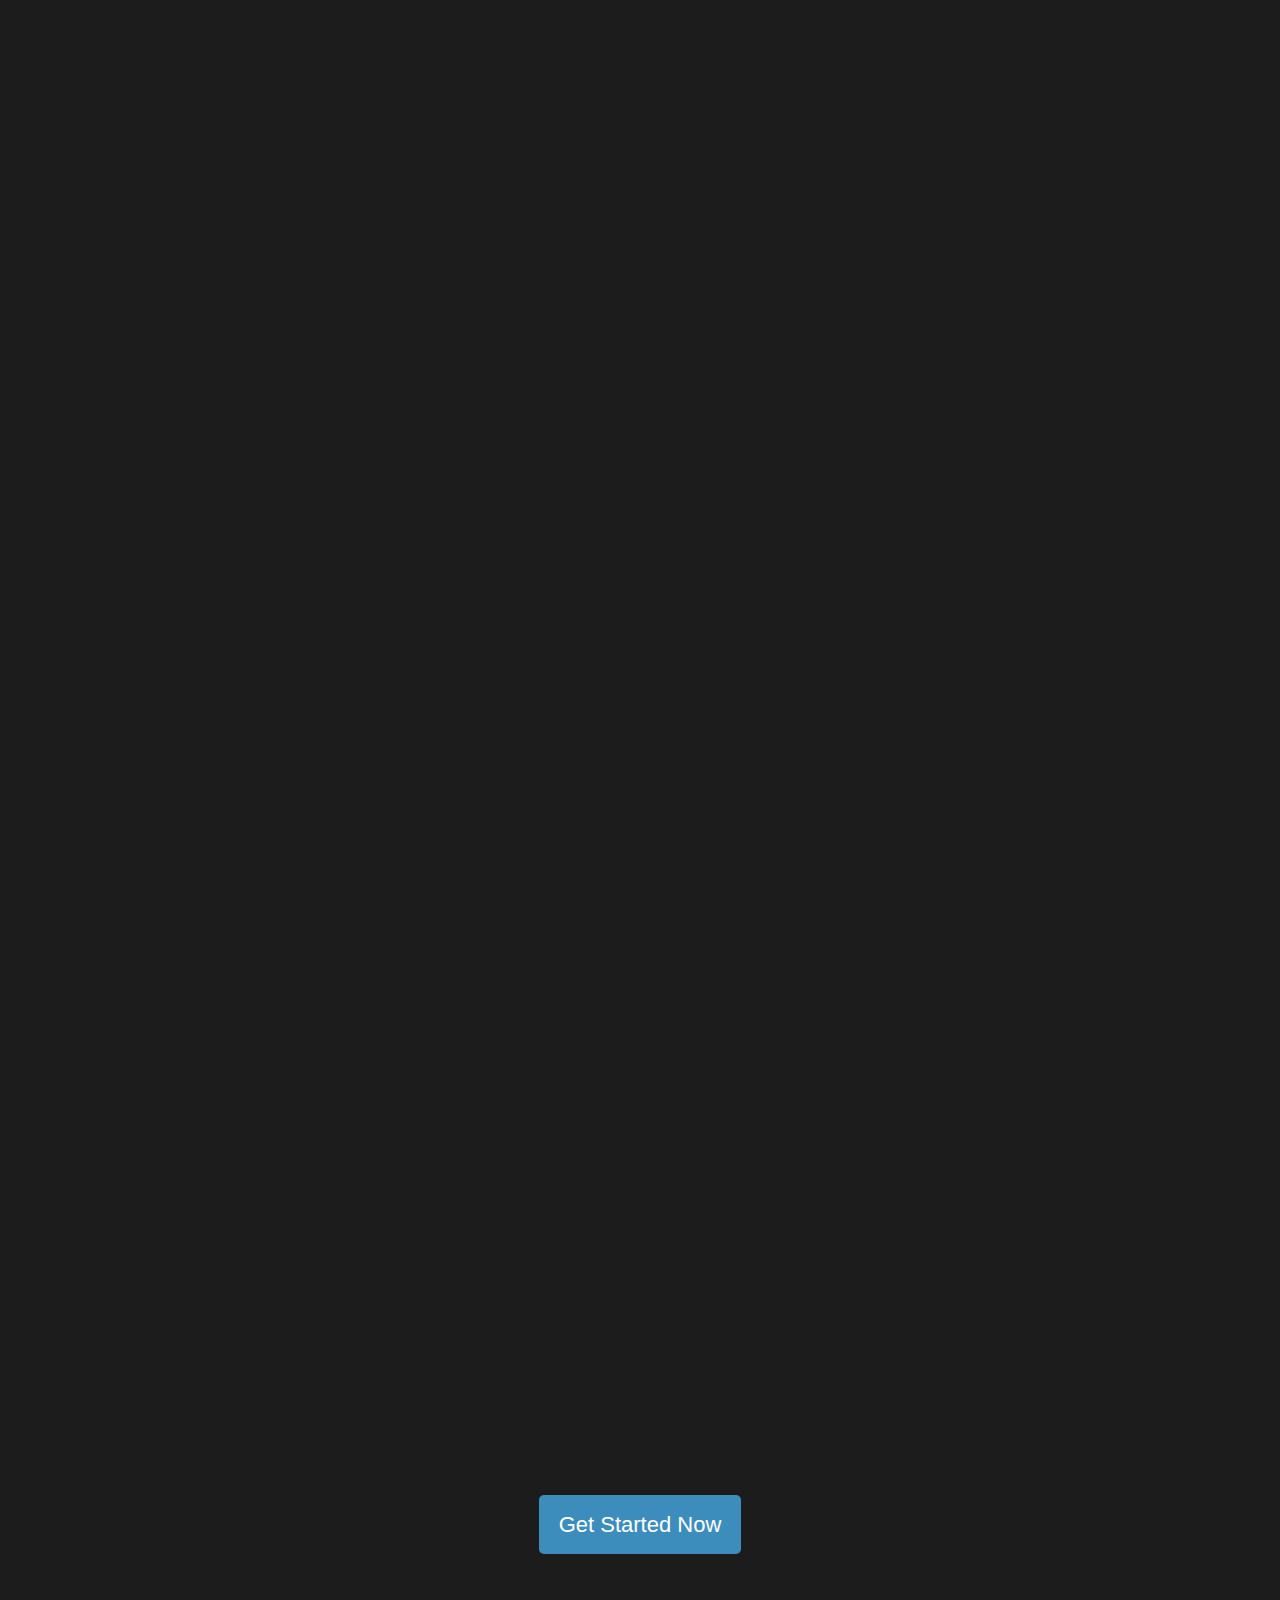
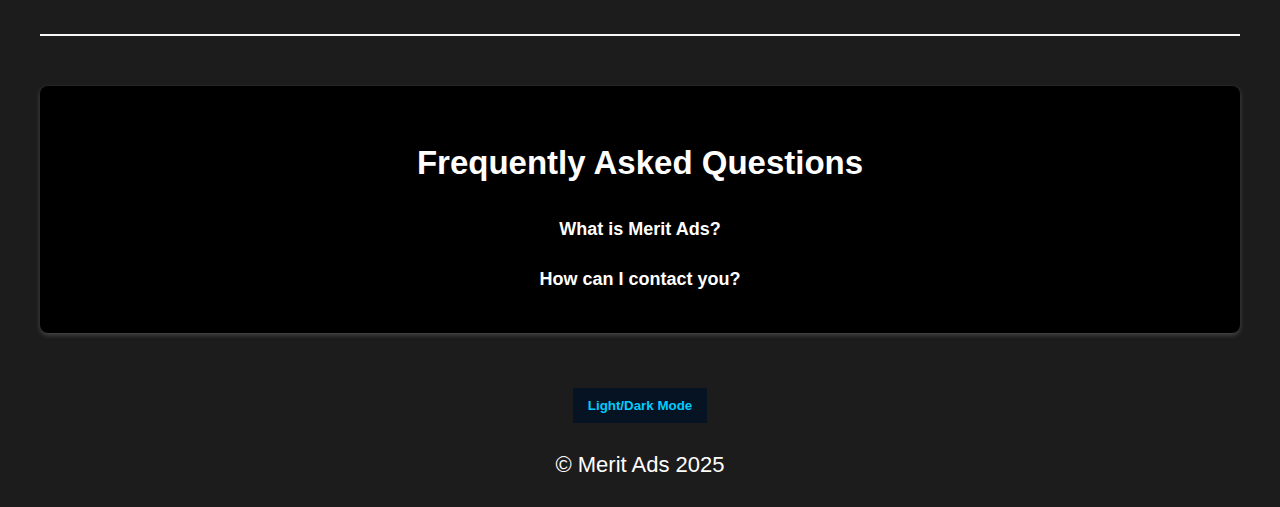
==== commit f94c5729: "fixed" ====
--- a/index.html
+++ b/index.html
@@ -58,7 +58,7 @@
 <!-- Trigger Button -->
 <button id="openModal">Boost Your Ads</button>
 
-    <img src=".\images\merit ads website body image 2.jpg" alt="Merit Ads Website Image 2" width="850" height="450">
+    <img src="Images/merit ads website body image 2.jpg" alt="Merit Ads Website Image 2" width="850" height="450">
 
     <center><a href="https://forms.gle/bBWYeP9aksQHCVMYA" class="get-started-btn">Get Started Now</a></center>    
 
